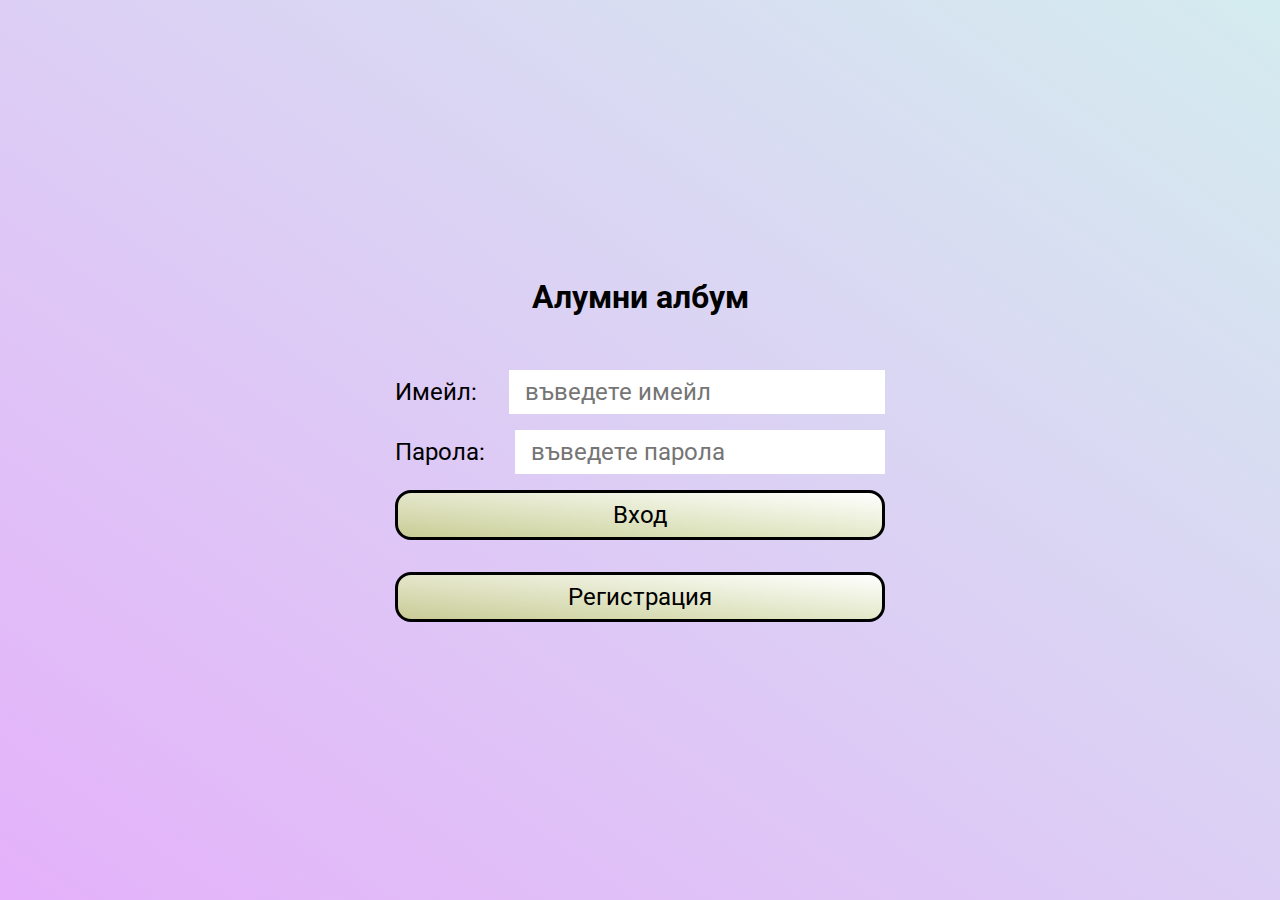
==== client/login/login.html @ 8fededfe "inital commit, add login and registration options" ====
<!DOCTYPE html>
<html lang="en">
<head>
    <meta charset="UTF-8" />
    <meta http-equiv="X-UA-Compatible" content="IE=edge" />
    <meta name="viewport" content="width=device-width, initial-scale=1.0" />
    <link rel="stylesheet" href="css/login.css">
    <script defer src="javascript/login.js"></script>
    <title>Login</title>
</head>
<body>
    <main>
        <!-- log in page header -->
        <header>
            <h1 id="system-name-header">Алумни албум</h1>
        </header>

        <!-- log in form -->
        <form id="login-form">

            <!-- email -->
            <div class="form-item">
                <label for="email"><span>Имейл:</span></label>
                <input type="email" placeholder="въведете имейл" required name="email" id="email">
            </div>

            <!-- password -->
            <div class="form-item">
                <label for="password"><span>Парола:</span></label>
                <input type="password" placeholder="въведете парола" required name="password" id="password">
            </div>

            <!-- submit button -->
            <div class="form-item button-container">
                <button type="submit" id="login-button">Вход</button>
            </div>

            <!-- response when a field was incorrect -->
            <div class="form-item no-show" id="response-message">
            </div>
        </form>

        <!-- button for redirection over to the registration page in case the user doesn't have account -->
        <button type="button" id="to-registration-btn">Регистрация</button>
    </main>
</body>
</html>
---- client/login/css/login.css ----
/* import Roboto font */
@import url('https://fonts.googleapis.com/css2?family=Roboto:wght@300&display=swap');

body {
    margin: 0;
    box-sizing: border-box;
    font-family: 'Roboto', sans-serif;

    /* color variables, used later in the code */
    --fontFrom: #e4b1fa;
    --fontTo: #d4ecef;
}

main {
    min-height: 100vh;
    background: linear-gradient(to right top, var(--fontFrom), var(--fontTo));

    display: flex;
    flex-direction: column;
    justify-content: center;
    align-items: center;
}

input {
    border: none;

    box-shadow: 0 0 1rem var(--loginFrom);
    outline: none;
}

/* log in page header */

#system-name-header {
    margin-top: 0;
}

/* log in form */

#login-form {
    min-width: 490px;
    max-width: 490px;
    padding: 2rem;
    box-shadow: 0 0 2rem var(--loginShadow);
    border-radius: 2rem;

    font-size: 1.5rem;

    display: flex;
    flex-direction: column;
    justify-content: center;
    align-items: center;
}

.form-item {
    width: 100%;
    margin-bottom: 1rem;

    display: flex;
    justify-content: space-evenly;
}

.button-container {
    margin-bottom: 0;
}

.form-item input,button {
    font-size: 1.5rem;
    font-family: 'Roboto', sans-serif;

    box-sizing: border-box;
    padding: 0.5rem 1rem;

    flex-grow: 2;
}

.form-item label {
    flex-grow: 1;
    
    display: flex;
    justify-content: space-between;
    align-items: center;

    margin-right: 1rem;
}

#login-button {
    border-radius: 1rem;
    border: solid black;
    background: linear-gradient(to right top, #aed52073, #ffffff);
}

#login-button:hover {
    background: linear-gradient(to left top, var(--fontFrom), var(--fontTo));
    box-shadow: 0 0 1rem rgba(255, 255, 255, 0.7);
}

#response-message {
    box-sizing: border-box;
    margin-top: 1.5rem;
    margin-bottom: 0;
    padding: 1rem;

    background-color: rgb(255, 77, 77);
    box-shadow: 0 0 1rem rgba(255, 77, 77, 0.7);

    justify-content: space-evenly;
}

#response-message span {
    color: white;

    display: flex;
    align-items: center;
    justify-content: center;
}

#response-message span p {
    margin: 0;
    text-align: center;
}

#response-message img {
    width: 70px;
    height: 60px;
}

.no-show {
    display: none !important;
}

/* to registration page button */

#to-registration-btn {
    flex: 0 0 100%;
    min-width: 490px;
    border: solid black;
    border-radius: 1rem;
    background: linear-gradient(to right top, #aed52073, #ffffff);
    box-shadow: 0 0 1rem var(--loginShadow);
}

#to-registration-btn:hover {
    background: linear-gradient(to left top, var(--fontFrom), var(--fontTo));
    box-shadow: 0 0 1rem rgba(255, 255, 255, 0.7);
}
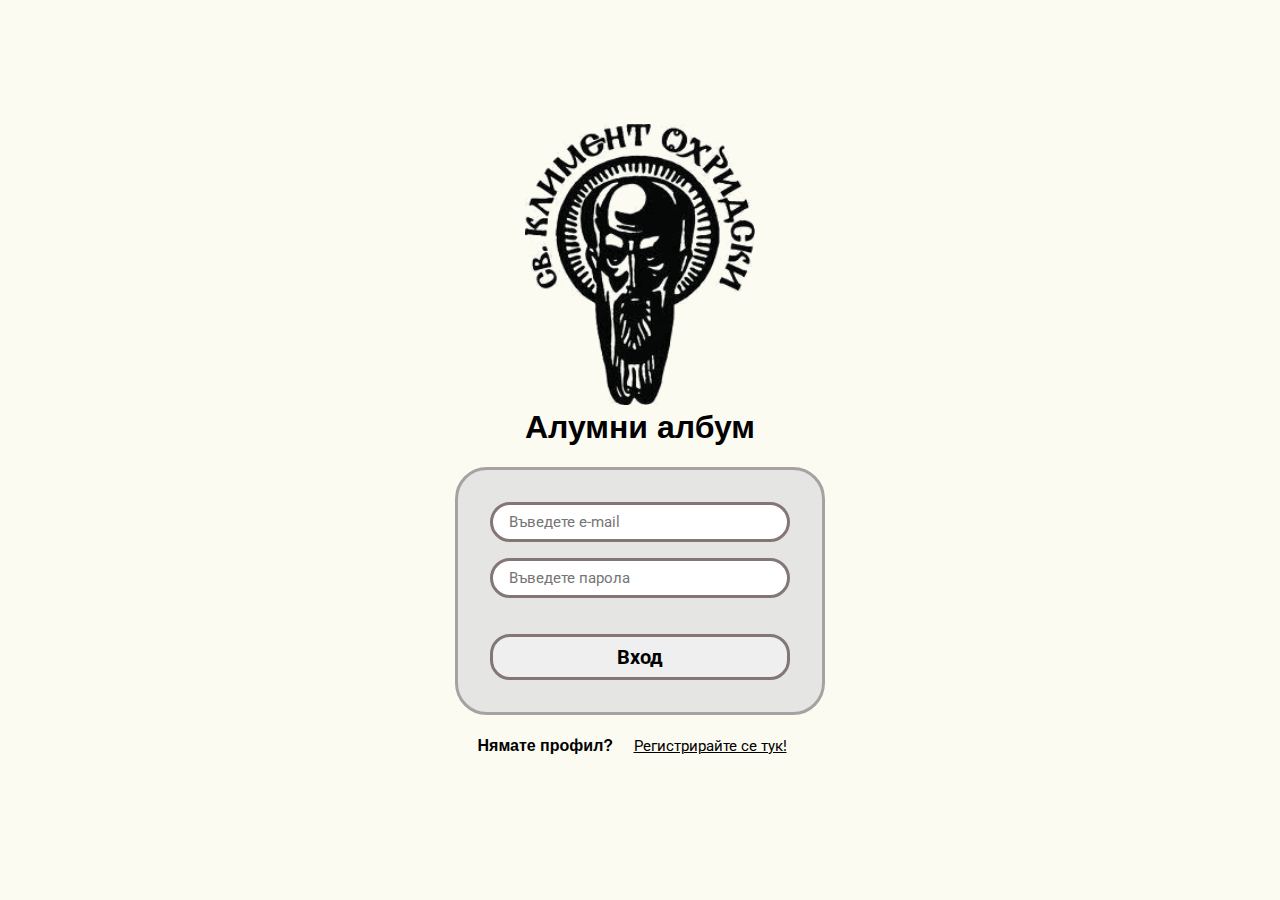
==== commit 9c4bf60c: "Merge pull request #3 from joannaBlagoeva/main" ====
--- a/client/login/login.html
+++ b/client/login/login.html
@@ -1,17 +1,21 @@
 <!DOCTYPE html>
 <html lang="en">
+
 <head>
     <meta charset="UTF-8" />
     <meta http-equiv="X-UA-Compatible" content="IE=edge" />
     <meta name="viewport" content="width=device-width, initial-scale=1.0" />
-    <link rel="stylesheet" href="css/login.css">
+    <link rel="stylesheet" href="../CSS/login.css">
+    <link rel="stylesheet" href="../CSS/body_main_header.css">
     <script defer src="javascript/login.js"></script>
     <title>Login</title>
 </head>
+
 <body>
     <main>
         <!-- log in page header -->
         <header>
+            <img src="img\su_logo_imagelarge.png">
             <h1 id="system-name-header">Алумни албум</h1>
         </header>
 
@@ -19,29 +23,31 @@
         <form id="login-form">
 
             <!-- email -->
-            <div class="form-item">
-                <label for="email"><span>Имейл:</span></label>
-                <input type="email" placeholder="въведете имейл" required name="email" id="email">
-            </div>
+            <section class="form-item">
+                <input type="email" placeholder="Въведете e-mail" required name="email" id="email">
+            </section>
 
             <!-- password -->
-            <div class="form-item">
-                <label for="password"><span>Парола:</span></label>
-                <input type="password" placeholder="въведете парола" required name="password" id="password">
-            </div>
+            <section class="form-item">
+                <input type="password" placeholder="Въведете парола" required name="password" id="password">
+            </section>
 
             <!-- submit button -->
-            <div class="form-item button-container">
+            <section class="form-item button-container">
                 <button type="submit" id="login-button">Вход</button>
-            </div>
+            </section>
 
             <!-- response when a field was incorrect -->
-            <div class="form-item no-show" id="response-message">
-            </div>
+            <section class="form-item no-show" id="response-message">
+            </section>
         </form>
-
+        
         <!-- button for redirection over to the registration page in case the user doesn't have account -->
-        <button type="button" id="to-registration-btn">Регистрация</button>
+        <section>
+            <h4>Нямате профил?</h4>
+            <button id="to-registration-btn">Регистрирайте се тук!</button>
+        </section>
     </main>
 </body>
+
 </html>--- a/client/CSS/login.css
+++ b/client/CSS/login.css
@@ -0,0 +1,151 @@
+/* import Roboto font */
+@import url('https://fonts.googleapis.com/css2?family=Roboto:wght@300&display=swap');
+
+
+
+img{
+width: 100%;
+}
+
+input {
+    border: none;
+
+    box-shadow: 0 0 1rem var(--loginFrom);
+    outline: none;
+}
+
+/* log in page header */
+
+#system-name-header {
+    margin-top: 0;
+    width: 100%;
+}
+
+/* log in form */
+
+#login-form {
+    max-width: 300px;
+    padding: 2rem;
+    box-shadow: 0 0 2rem var(--loginShadow);
+    border-radius: 2rem;
+
+    font-size: 15px;
+
+    display: flex;
+    flex-direction: column;
+    justify-content: center;
+    align-items: center;
+
+
+    border: solid;
+    border-color: #a6a2a2;
+    background: #e5e6e4;
+    width: 30%;
+}
+
+.form-item {
+    width: 100%;
+    margin-bottom: 1rem;
+
+    display: flex;
+    justify-content: space-evenly;
+}
+
+.button-container {
+    margin-bottom: 0;
+}
+
+.form-item input,
+button {
+    font-size: 15px;
+    font-family: 'Roboto', sans-serif;
+
+    box-sizing: border-box;
+    padding: 0.5rem 1rem;
+
+    flex-grow: 2;
+
+    border: solid;
+    border-radius: 2em;
+    border-color: #847577;
+
+    width: 100%;
+}
+
+.form-item label {
+    flex-grow: 1;
+
+    display: flex;
+    justify-content: space-between;
+    align-items: center;
+
+    margin-right: 1rem;
+}
+
+#login-button {
+    margin-top: 20px;
+    border-radius: 1em;
+    /* background: linear-gradient(to right top, #aed52073, #ffffff); */
+    font-size: 20px;
+    font-weight: bold;
+    min-width: fit-content;
+}
+
+#login-button:hover {
+    background: linear-gradient(to left top, var(--fontFrom), var(--fontTo));
+    box-shadow: 0 0 1rem rgba(255, 255, 255, 0.7);
+}
+
+#response-message {
+    box-sizing: border-box;
+    margin-top: 1.5rem;
+    margin-bottom: 0;
+    padding: 1rem;
+
+    background-color: rgb(255, 77, 77);
+    box-shadow: 0 0 1rem rgba(255, 77, 77, 0.7);
+
+    justify-content: space-evenly;
+}
+
+#response-message span {
+    color: white;
+
+    display: flex;
+    align-items: center;
+    justify-content: center;
+}
+
+#response-message span p {
+    margin: 0;
+    text-align: center;
+}
+
+#response-message img {
+    width: 70px;
+    height: 60px;
+}
+
+.no-show {
+    display: none !important;
+}
+
+/* to registration page button */
+
+h4,
+a {
+    display: inline-block;
+}
+
+#to-registration-btn {
+    text-decoration: underline;
+    border: none;
+    background: none;
+    width: auto;
+}
+
+#to-registration-btn:hover {
+    background: #cfd2cd;
+    box-shadow: 0 0 1rem rgba(255, 255, 255, 0.7);
+    border: none;
+}--- a/client/CSS/body_main_header.css
+++ b/client/CSS/body_main_header.css
@@ -0,0 +1,26 @@
+body {
+    margin: 0;
+    box-sizing: border-box;
+    font-family: 'Calibri', sans-serif;
+
+    /*will place the pale white color*/
+    background-color: #fbfbf2;
+
+    /* color variables, used later in the code */
+
+
+}
+
+main {
+    min-height: 100vh;
+    background: linear-gradient(to right top, var(--fontFrom), var(--fontTo));
+
+    display: flex;
+    flex-direction: column;
+    justify-content: center;
+    align-items: center;
+}
+
+header{
+    position: relative;
+}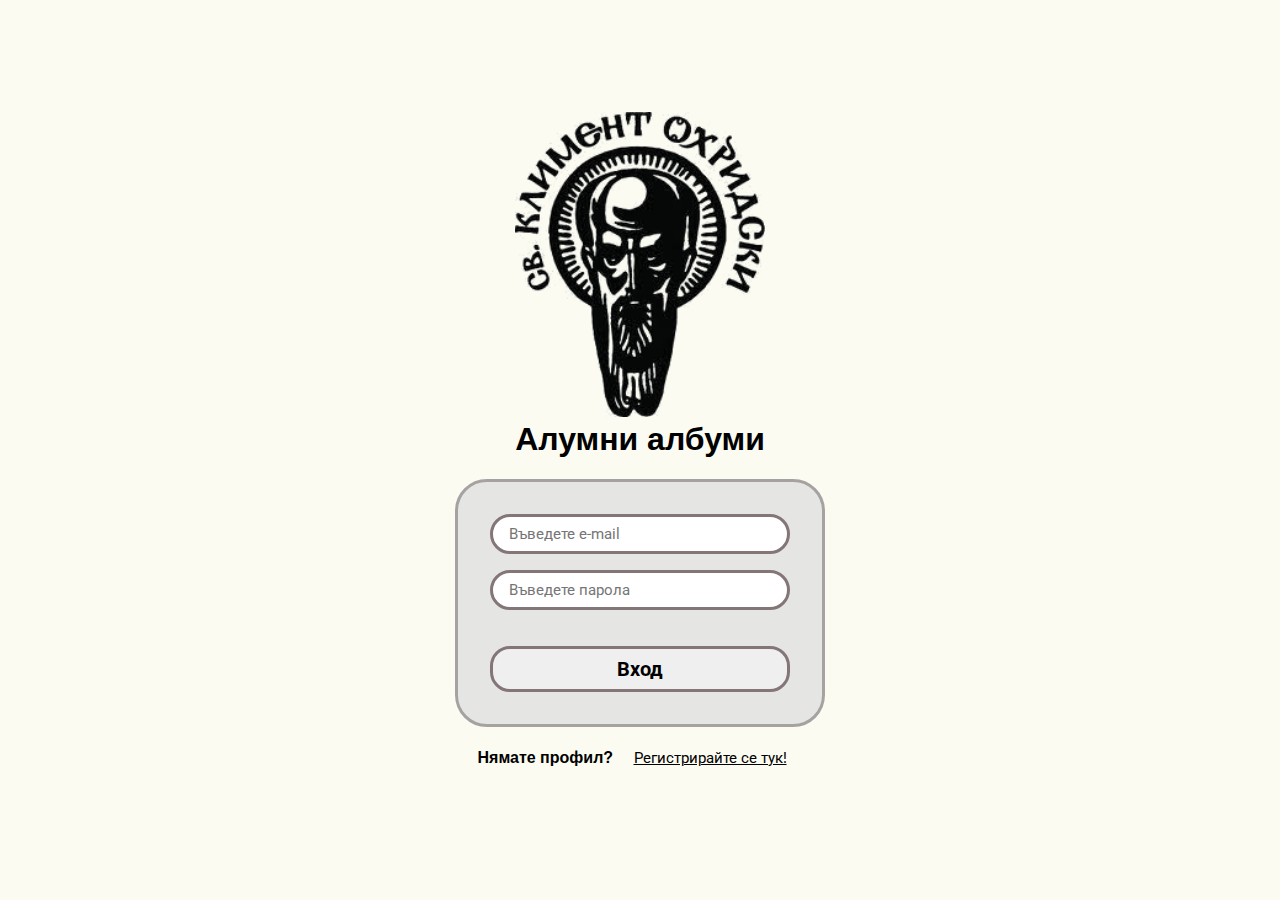
==== commit 77e75788: "Edit css, add back button" ====
--- a/client/login/login.html
+++ b/client/login/login.html
@@ -16,7 +16,7 @@
         <!-- log in page header -->
         <header>
             <img src="img\su_logo_imagelarge.png">
-            <h1 id="system-name-header">Алумни албум</h1>
+            <h1 id="system-name-header">Алумни албуми</h1>
         </header>
 
         <!-- log in form -->
@@ -41,7 +41,7 @@
             <section class="form-item no-show" id="response-message">
             </section>
         </form>
-        
+
         <!-- button for redirection over to the registration page in case the user doesn't have account -->
         <section>
             <h4>Нямате профил?</h4>
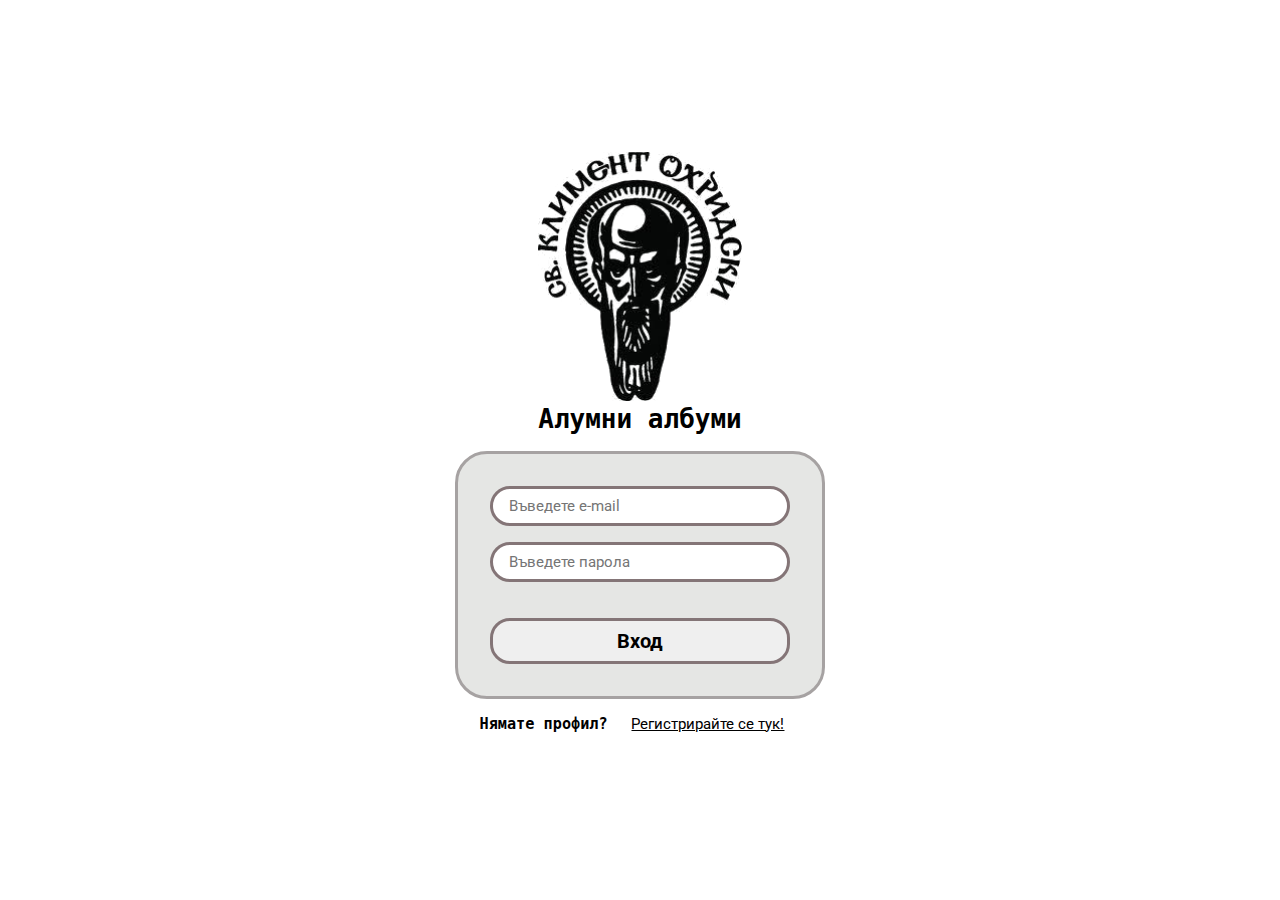
==== commit cb3ad618: "major edits on css on home, also edit the color to white" ====
--- a/client/login/login.html
+++ b/client/login/login.html
@@ -41,10 +41,9 @@
             <section class="form-item no-show" id="response-message">
             </section>
         </form>
-
         <!-- button for redirection over to the registration page in case the user doesn't have account -->
         <section>
-            <h4>Нямате профил?</h4>
+            <h3>Нямате профил?</h3>
             <button id="to-registration-btn">Регистрирайте се тук!</button>
         </section>
     </main>
--- a/client/CSS/login.css
+++ b/client/CSS/login.css
@@ -132,7 +132,7 @@
 
 /* to registration page button */
 
-h4,
+h3,
 a {
     display: inline-block;
 }
--- a/client/CSS/body_main_header.css
+++ b/client/CSS/body_main_header.css
@@ -1,14 +1,8 @@
 body {
     margin: 0;
     box-sizing: border-box;
-    font-family: 'Calibri', sans-serif;
-
-    /*will place the pale white color*/
-    background-color: #fbfbf2;
-
-    /* color variables, used later in the code */
-
-
+    font-family: monospace;
+    background-color: #ffffff;
 }
 
 main {
@@ -21,6 +15,6 @@
     align-items: center;
 }
 
-header{
+header {
     position: relative;
 }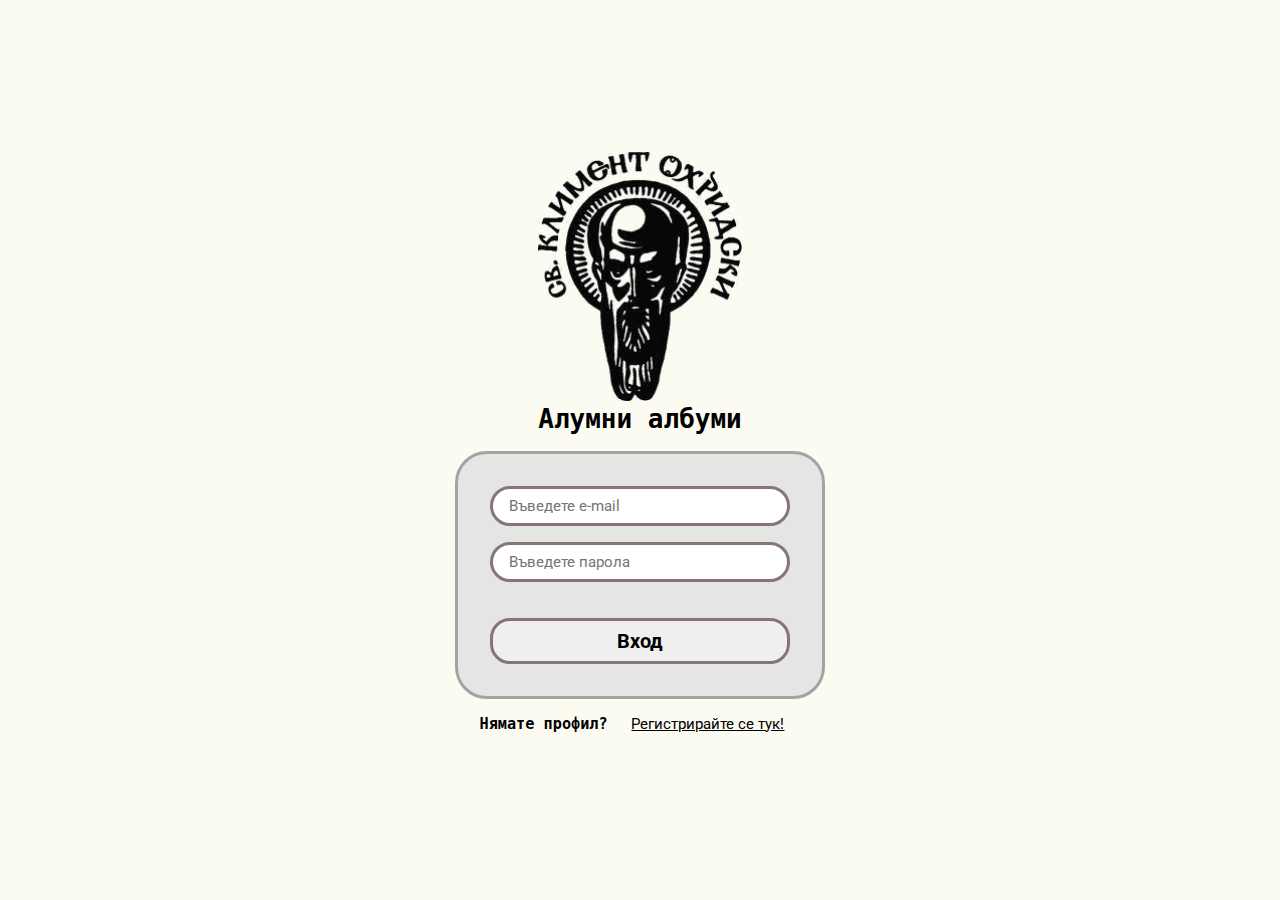
==== commit 23dbea58: "fix displaying errors and some styles" ====
--- a/client/login/login.html
+++ b/client/login/login.html
@@ -38,14 +38,16 @@
             </section>
 
             <!-- response when a field was incorrect -->
-            <section class="form-item no-show" id="response-message">
-            </section>
+
         </form>
         <!-- button for redirection over to the registration page in case the user doesn't have account -->
         <section>
             <h3>Нямате профил?</h3>
             <button id="to-registration-btn">Регистрирайте се тук!</button>
         </section>
+
+        <section class="form-item no-show" id="response-message">
+        </section>
     </main>
 </body>
 
--- a/client/CSS/body_main_header.css
+++ b/client/CSS/body_main_header.css
@@ -2,10 +2,11 @@
     margin: 0;
     box-sizing: border-box;
     font-family: monospace;
-    background-color: #ffffff;
+    background-color: #fbfbf2;
 }
 
 main {
+    width: 100%;
     min-height: 100vh;
     background: linear-gradient(to right top, var(--fontFrom), var(--fontTo));
 
@@ -15,6 +16,8 @@
     align-items: center;
 }
 
+
+
 header {
     position: relative;
 }